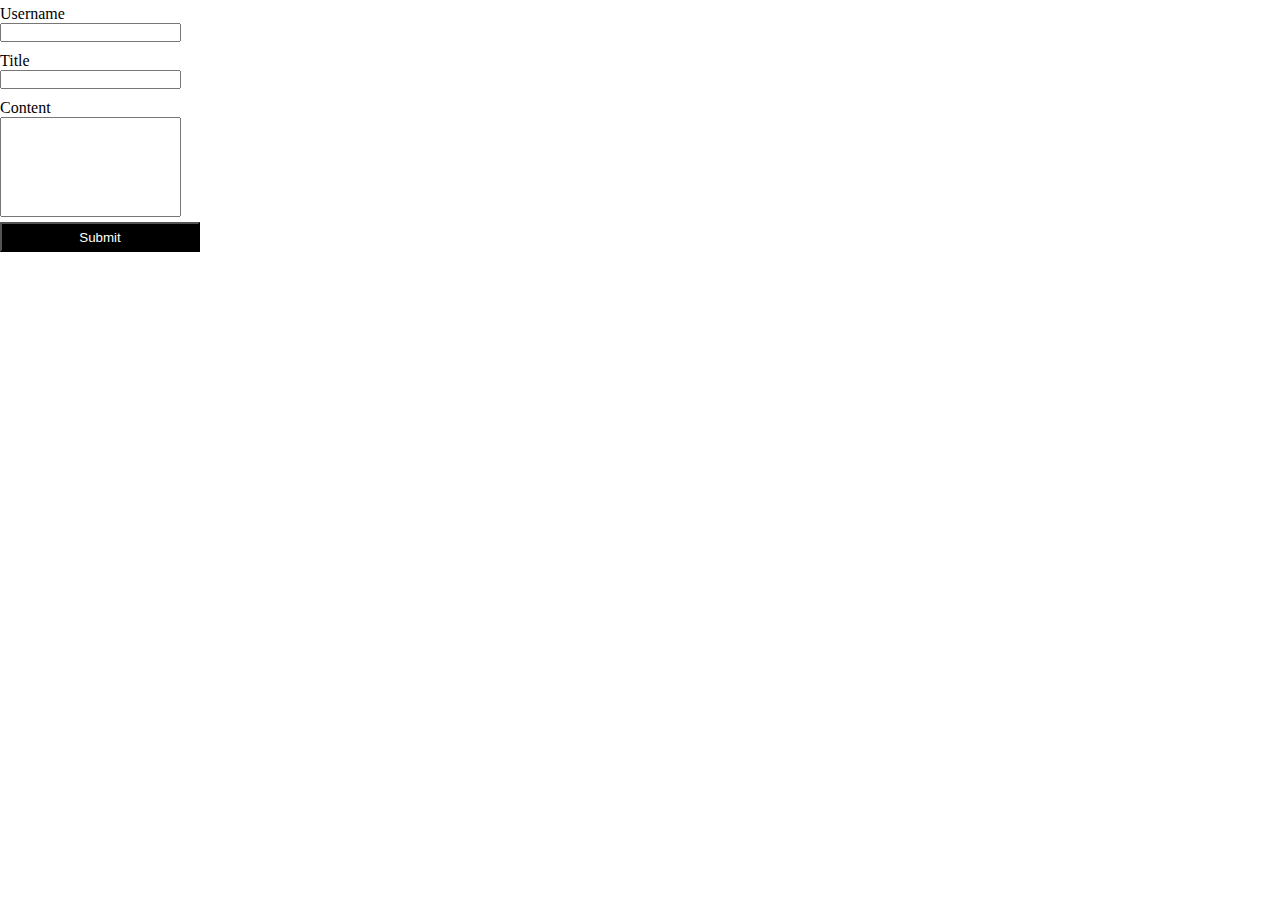
==== index.html @ 23274c31 "Submitted form redirectss to posts page" ====
<!DOCTYPE html>
<html lang="en">
  <head>
    <meta charset="UTF-8" />
    <meta name="viewport" content="width=device-width, initial-scale=1.0" />
    <title>Ahmed's Personal Blog</title>
    <link rel="stylesheet" href="Assets/css/form.css" />
  </head>
  <body>
    <header></header>
    <form action="blog.html" method="post">
      <div class="blog-form">
        <label for="username">Username</label><br />
        <input id="username" name="username" type="text" />
      </div>
      <div class="blog-form">
        <label for="title">Title</label><br />
        <input id="title" name="title" type="text" />
      </div>
      <div class="blog-form">
        <label for="content">Content</label><br />
        <input id="content-input" name="content" type="text" />
      </div>
      <div id="submitBtn">
        <input id="submit" type="submit" value="Submit" />
      </div>
    </form>
    <footer></footer>
    <script src="./Assets/js/form.js"></script>
    <script src="./Assets/js/logic.js"></script>
  </body>
</html>
---- Assets/css/form.css ----
:root {
  --text-color: #000;
}

* {
  box-sizing: border-box;
  margin: 0;
  padding: 0;
}

.blog-form {
  padding: 5px 0;
}

#content-input {
  min-height: 100px;
}

#submitBtn input {
  background-color: #000;
  color: white;
  min-width: 200px;
  min-height: 30px;
}
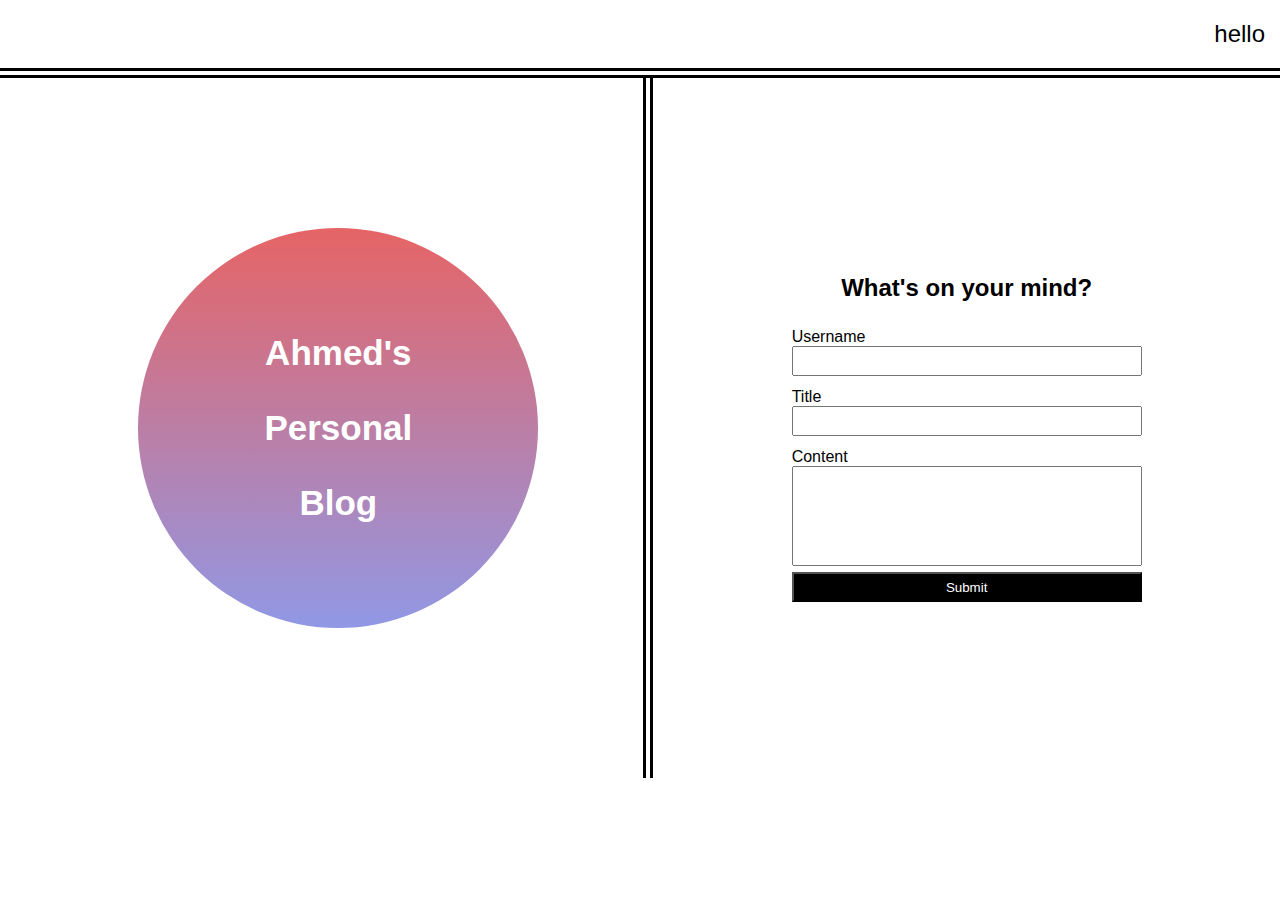
==== commit d92002b1: "Update code source to match mockup" ====
--- a/index.html
+++ b/index.html
@@ -5,26 +5,40 @@
     <meta name="viewport" content="width=device-width, initial-scale=1.0" />
     <title>Ahmed's Personal Blog</title>
     <link rel="stylesheet" href="Assets/css/form.css" />
+    <link rel="stylesheet" href="Assets/css/style.css" />
   </head>
   <body>
-    <header></header>
-    <form action="blog.html" method="post">
-      <div class="blog-form">
-        <label for="username">Username</label><br />
-        <input id="username" name="username" type="text" />
-      </div>
-      <div class="blog-form">
-        <label for="title">Title</label><br />
-        <input id="title" name="title" type="text" />
-      </div>
-      <div class="blog-form">
-        <label for="content">Content</label><br />
-        <input id="content-input" name="content" type="text" />
-      </div>
-      <div id="submitBtn">
-        <input id="submit" type="submit" value="Submit" />
-      </div>
-    </form>
+    <header id="header">
+      <button id="light-dark-mode">hello</button>
+    </header>
+    <section id="main-content">
+      <section id="logo">
+        <div class="circle"></div>
+        <h1>Ahmed's</h1>
+        <h1>Personal</h1>
+        <h1>Blog</h1>
+      </section>
+      <section id="blog-form">
+        <h2>What's on your mind?</h2>
+        <form action="blog.html" method="post">
+          <div class="blog-field">
+            <label for="username">Username</label><br />
+            <input id="username" name="username" type="text" />
+          </div>
+          <div class="blog-field">
+            <label for="title">Title</label><br />
+            <input id="title" name="title" type="text" />
+          </div>
+          <div class="blog-field">
+            <label for="content">Content</label><br />
+            <input id="content-input" name="content" type="text" />
+          </div>
+          <div id="submitBtn">
+            <input id="submit" type="submit" value="Submit" />
+          </div>
+        </form>
+      </section>
+    </section>
     <footer></footer>
     <script src="./Assets/js/form.js"></script>
     <script src="./Assets/js/logic.js"></script>
--- a/Assets/css/form.css
+++ b/Assets/css/form.css
@@ -8,8 +8,32 @@
   padding: 0;
 }
 
-.blog-form {
-  padding: 5px 0;
+body {
+  display: flex;
+  flex-wrap: wrap;
+  flex-direction: column;
+  font-family: 'Trebuchet MS', 'Lucida Sans Unicode', 'Lucida Grande', 'Lucida Sans', Arial,
+    sans-serif;
+}
+
+.blog-field {
+  padding: 6px 0;
+}
+
+.blog-field input {
+  width: 350px;
+  height: 30px;
+}
+
+#blog-form {
+  padding: 20px 15px;
+  display: flex;
+  flex-direction: column;
+  align-items: center;
+}
+
+#blog-form h2 {
+  padding: 20px 0;
 }
 
 #content-input {
@@ -19,6 +43,37 @@
 #submitBtn input {
   background-color: #000;
   color: white;
-  min-width: 200px;
+  min-width: 350px;
   min-height: 30px;
 }
+
+@media screen and (min-width: 768px) {
+  #blog-form {
+    padding: 20px 15px;
+    display: flex;
+    flex-direction: column;
+    flex-wrap: wrap;
+    justify-content: center;
+  }
+}
+
+@media screen and (min-width: 1440px) {
+  .blog-field input {
+    width: 550px;
+    height: 30px;
+  }
+
+  #blog-form {
+    padding: 20px 15px;
+    display: flex;
+    flex-direction: column;
+    flex-wrap: wrap;
+    justify-content: center;
+  }
+  #submitBtn input {
+    background-color: #000;
+    color: white;
+    min-width: 550px;
+    min-height: 30px;
+  }
+}
--- a/Assets/css/style.css
+++ b/Assets/css/style.css
@@ -0,0 +1,185 @@
+:root {
+  --text-color: #000;
+}
+
+* {
+  box-sizing: border-box;
+  margin: 0;
+  padding: 0;
+}
+
+body {
+  display: flex;
+  flex-wrap: wrap;
+  flex-direction: column;
+  font-family: 'Trebuchet MS', 'Lucida Sans Unicode', 'Lucida Grande', 'Lucida Sans', Arial,
+    sans-serif;
+}
+
+.circle {
+  width: 300px;
+  height: 300px;
+  border-radius: 50%; /* Makes the element a circle */
+  background: linear-gradient(#e66465, #9198e5);
+  /* background: linear-gradient(#a21c27, #000000);  */
+}
+
+#header {
+  padding: 20px 15px;
+  border-bottom: 10px double black;
+  display: flex;
+  flex-direction: row;
+  justify-content: flex-end;
+}
+
+#light-dark-mode {
+  background: none;
+  border: none;
+  font-size: 150%;
+  cursor: pointer;
+}
+
+#light-dark-mode.light {
+  background-color: #2ecc71;
+}
+
+#light-dark-mode.dark {
+  background-color: blue;
+}
+
+#logo {
+  padding: 20px 15px;
+  border-bottom: 10px double black;
+  display: flex;
+  flex-direction: column;
+  align-items: center;
+}
+
+#logo h1 {
+  color: white;
+  font-size: 35px;
+  position: absolute;
+}
+
+#logo h1:nth-child(2) {
+  margin-top: 50px;
+}
+
+#logo h1:nth-child(3) {
+  margin-top: 125px;
+}
+
+#logo h1:nth-child(4) {
+  margin-top: 200px;
+}
+
+/* Tablet Styles  */
+@media screen and (min-width: 768px) {
+  .circle {
+    width: 400px;
+    height: 400px;
+  }
+
+  #header {
+    flex-wrap: nowrap;
+  }
+
+  #main-content {
+    display: flex;
+    justify-content: space-evenly;
+    height: 700px;
+  }
+
+  #logo {
+    padding: 20px 90px 20px 15px;
+    border-right: 10px double black;
+    border-bottom: none;
+    justify-content: space-evenly;
+  }
+
+  #logo h1:nth-child(2) {
+    margin-top: -150px;
+  }
+
+  #logo h1:nth-child(3) {
+    margin-top: 0px;
+  }
+
+  #logo h1:nth-child(4) {
+    margin-top: 150px;
+  }
+}
+
+/* Desktop Styles  */
+@media screen and (min-width: 1100px) {
+  .circle {
+    width: 400px;
+    height: 400px;
+  }
+
+  #header {
+    flex-wrap: nowrap;
+  }
+
+  #main-content {
+    display: flex;
+    justify-content: space-evenly;
+    height: 700px;
+  }
+
+  #logo {
+    padding: 20px 105px 20px 15px;
+    border-right: 10px double black;
+    border-bottom: none;
+    justify-content: space-evenly;
+  }
+
+  #logo h1:nth-child(2) {
+    margin-top: -150px;
+  }
+
+  #logo h1:nth-child(3) {
+    margin-top: 0px;
+  }
+
+  #logo h1:nth-child(4) {
+    margin-top: 150px;
+  }
+}
+
+/* Extra Large Styles  */
+@media screen and (min-width: 1440px) {
+  .circle {
+    width: 400px;
+    height: 400px;
+  }
+
+  #header {
+    flex-wrap: nowrap;
+  }
+
+  #main-content {
+    display: flex;
+    justify-content: space-evenly;
+    height: 700px;
+  }
+
+  #logo {
+    padding: 20px 130px 20px 15px;
+    border-right: 10px double black;
+    border-bottom: none;
+    justify-content: space-evenly;
+  }
+
+  #logo h1:nth-child(2) {
+    margin-top: -150px;
+  }
+
+  #logo h1:nth-child(3) {
+    margin-top: 0px;
+  }
+
+  #logo h1:nth-child(4) {
+    margin-top: 150px;
+  }
+}
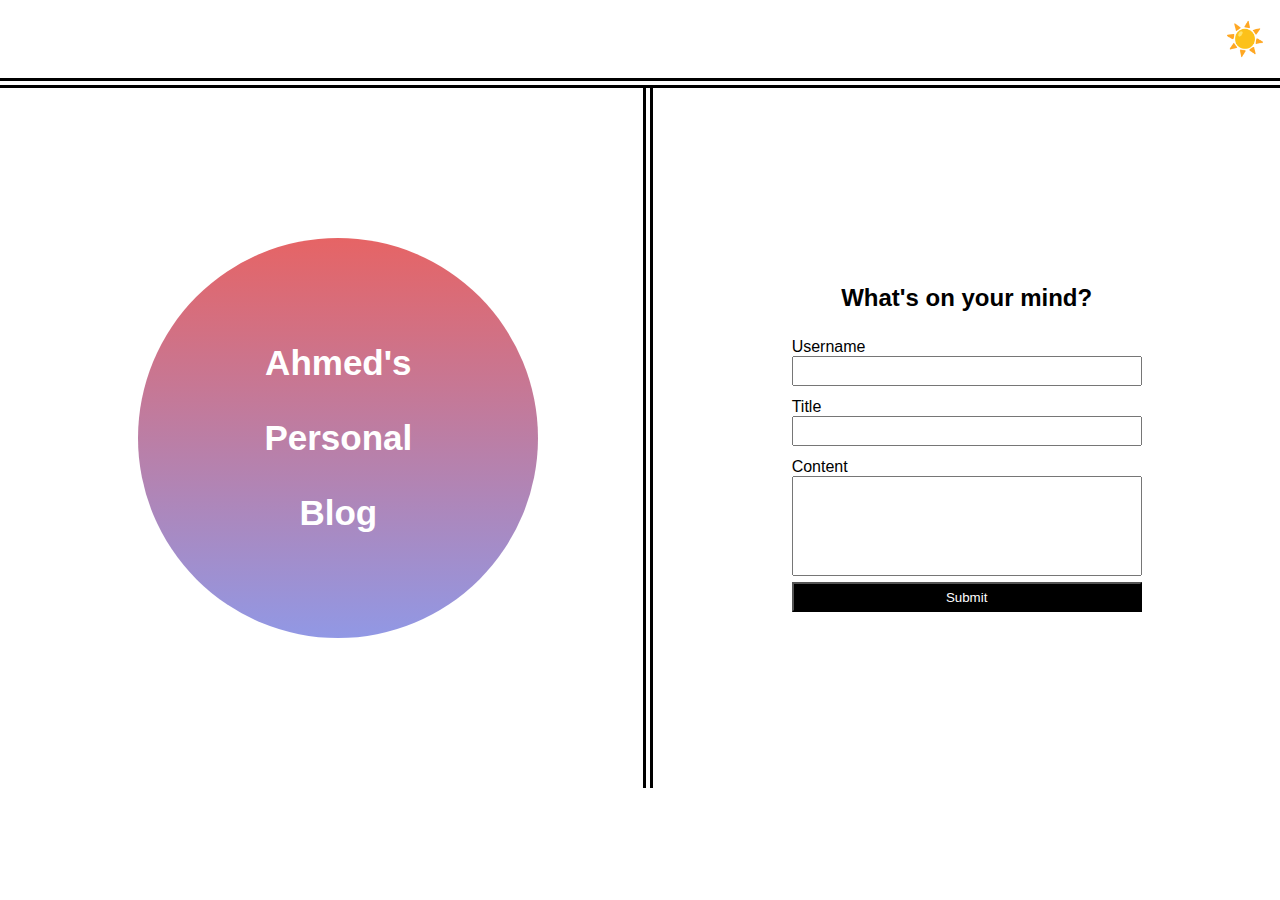
==== commit b0b0d8a9: "light and dark mode toggle switch setup on main page" ====
--- a/index.html
+++ b/index.html
@@ -9,7 +9,7 @@
   </head>
   <body>
     <header id="header">
-      <button id="light-dark-mode">hello</button>
+      <button data-theme="light" id="light-dark-mode">☀️</button>
     </header>
     <section id="main-content">
       <section id="logo">
--- a/Assets/css/form.css
+++ b/Assets/css/form.css
@@ -70,6 +70,7 @@
     flex-wrap: wrap;
     justify-content: center;
   }
+
   #submitBtn input {
     background-color: #000;
     color: white;
--- a/Assets/css/style.css
+++ b/Assets/css/style.css
@@ -1,5 +1,6 @@
 :root {
-  --text-color: #000;
+  --light-border: 10px double #000;
+  --dark-border: 10px double #fff;
 }
 
 * {
@@ -14,7 +15,12 @@
   flex-direction: column;
   font-family: 'Trebuchet MS', 'Lucida Sans Unicode', 'Lucida Grande', 'Lucida Sans', Arial,
     sans-serif;
+  background-color: #fff;
 }
+
+/* body[data-theme='dark'] {
+  --background-color: #000000;
+} */
 
 .circle {
   width: 300px;
@@ -26,7 +32,7 @@
 
 #header {
   padding: 20px 15px;
-  border-bottom: 10px double black;
+  border-bottom: 10px double #000;
   display: flex;
   flex-direction: row;
   justify-content: flex-end;
@@ -35,21 +41,13 @@
 #light-dark-mode {
   background: none;
   border: none;
-  font-size: 150%;
+  font-size: 200%;
   cursor: pointer;
-}
-
-#light-dark-mode.light {
-  background-color: #2ecc71;
-}
-
-#light-dark-mode.dark {
-  background-color: blue;
 }
 
 #logo {
   padding: 20px 15px;
-  border-bottom: 10px double black;
+  border-bottom: 10px double #000;
   display: flex;
   flex-direction: column;
   align-items: center;
@@ -92,7 +90,7 @@
 
   #logo {
     padding: 20px 90px 20px 15px;
-    border-right: 10px double black;
+    border-right: 10px double #000;
     border-bottom: none;
     justify-content: space-evenly;
   }
@@ -129,7 +127,7 @@
 
   #logo {
     padding: 20px 105px 20px 15px;
-    border-right: 10px double black;
+    border-right: 10px double #000;
     border-bottom: none;
     justify-content: space-evenly;
   }
@@ -166,7 +164,7 @@
 
   #logo {
     padding: 20px 130px 20px 15px;
-    border-right: 10px double black;
+    border-right: 10px double #000;
     border-bottom: none;
     justify-content: space-evenly;
   }
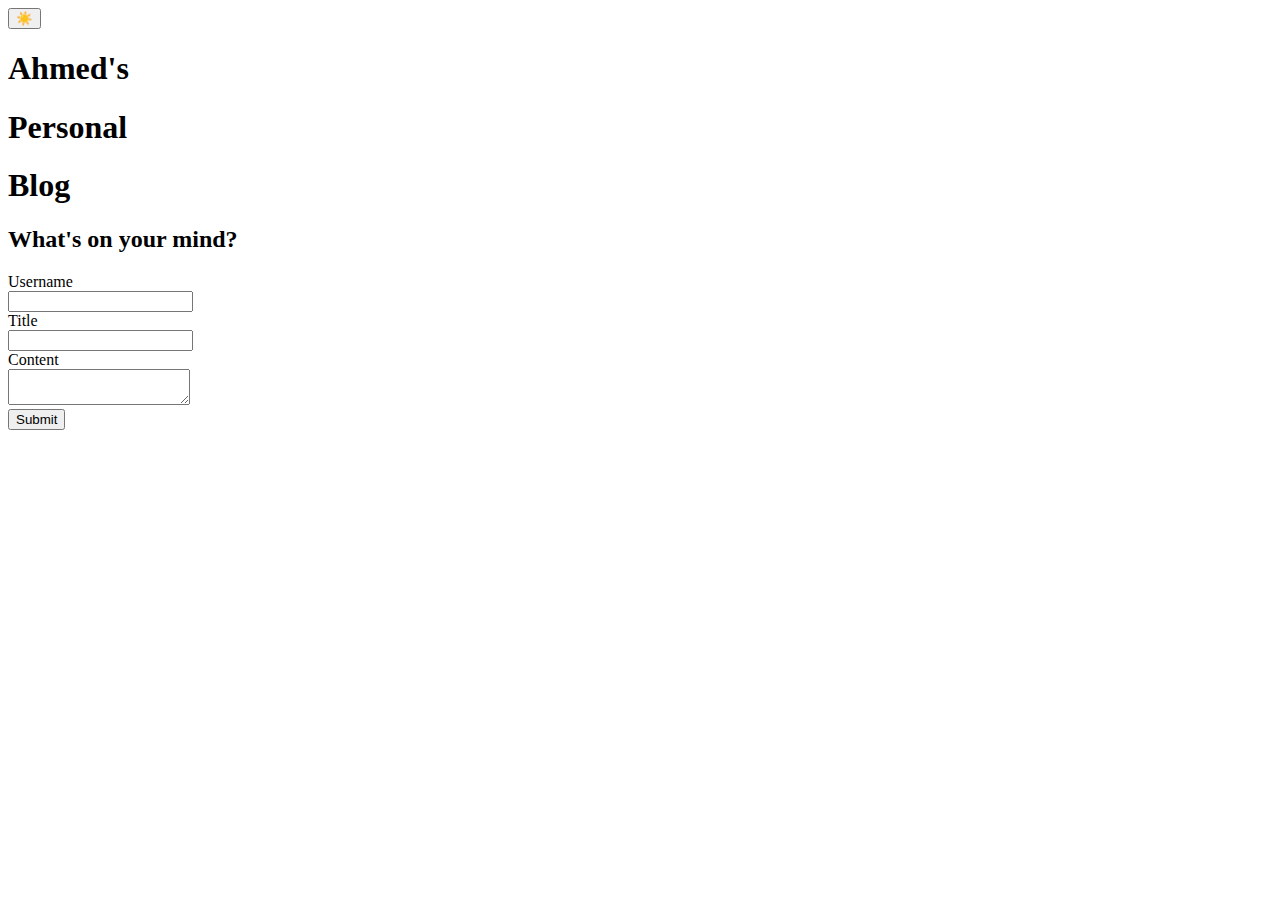
==== commit 9e93e6e5: "light and dark mode toggle switch setup on main page" ====
--- a/index.html
+++ b/index.html
@@ -4,43 +4,45 @@
     <meta charset="UTF-8" />
     <meta name="viewport" content="width=device-width, initial-scale=1.0" />
     <title>Ahmed's Personal Blog</title>
-    <link rel="stylesheet" href="Assets/css/form.css" />
-    <link rel="stylesheet" href="Assets/css/style.css" />
+    <link rel="stylesheet" href="assets/css/style.css" />
+    <link rel="stylesheet" href="assets/css/form.css" />
   </head>
-  <body>
-    <header id="header">
-      <button data-theme="light" id="light-dark-mode">☀️</button>
+  <body class="container">
+    <!-- <div class="container"> -->
+    <header class="header">
+      <button data-theme="light" class="modeBtn">☀️</button>
     </header>
-    <section id="main-content">
-      <section id="logo">
+    <section class="main-content">
+      <section class="logo">
         <div class="circle"></div>
         <h1>Ahmed's</h1>
         <h1>Personal</h1>
         <h1>Blog</h1>
       </section>
-      <section id="blog-form">
+      <section class="blog-form">
         <h2>What's on your mind?</h2>
         <form action="blog.html" method="post">
-          <div class="blog-field">
+          <div class="blog-fields">
             <label for="username">Username</label><br />
             <input id="username" name="username" type="text" />
           </div>
-          <div class="blog-field">
+          <div class="blog-fields">
             <label for="title">Title</label><br />
             <input id="title" name="title" type="text" />
           </div>
-          <div class="blog-field">
+          <div class="blog-fields">
             <label for="content">Content</label><br />
-            <input id="content-input" name="content" type="text" />
+            <textarea id="content-text" name="content" type="text"></textarea>
           </div>
-          <div id="submitBtn">
+          <div class="submitBtn">
             <input id="submit" type="submit" value="Submit" />
           </div>
         </form>
       </section>
     </section>
     <footer></footer>
-    <script src="./Assets/js/form.js"></script>
-    <script src="./Assets/js/logic.js"></script>
+    <!-- </div> -->
+    <script src="./assets/js/form.js"></script>
+    <script src="./assets/js/logic.js"></script>
   </body>
 </html>
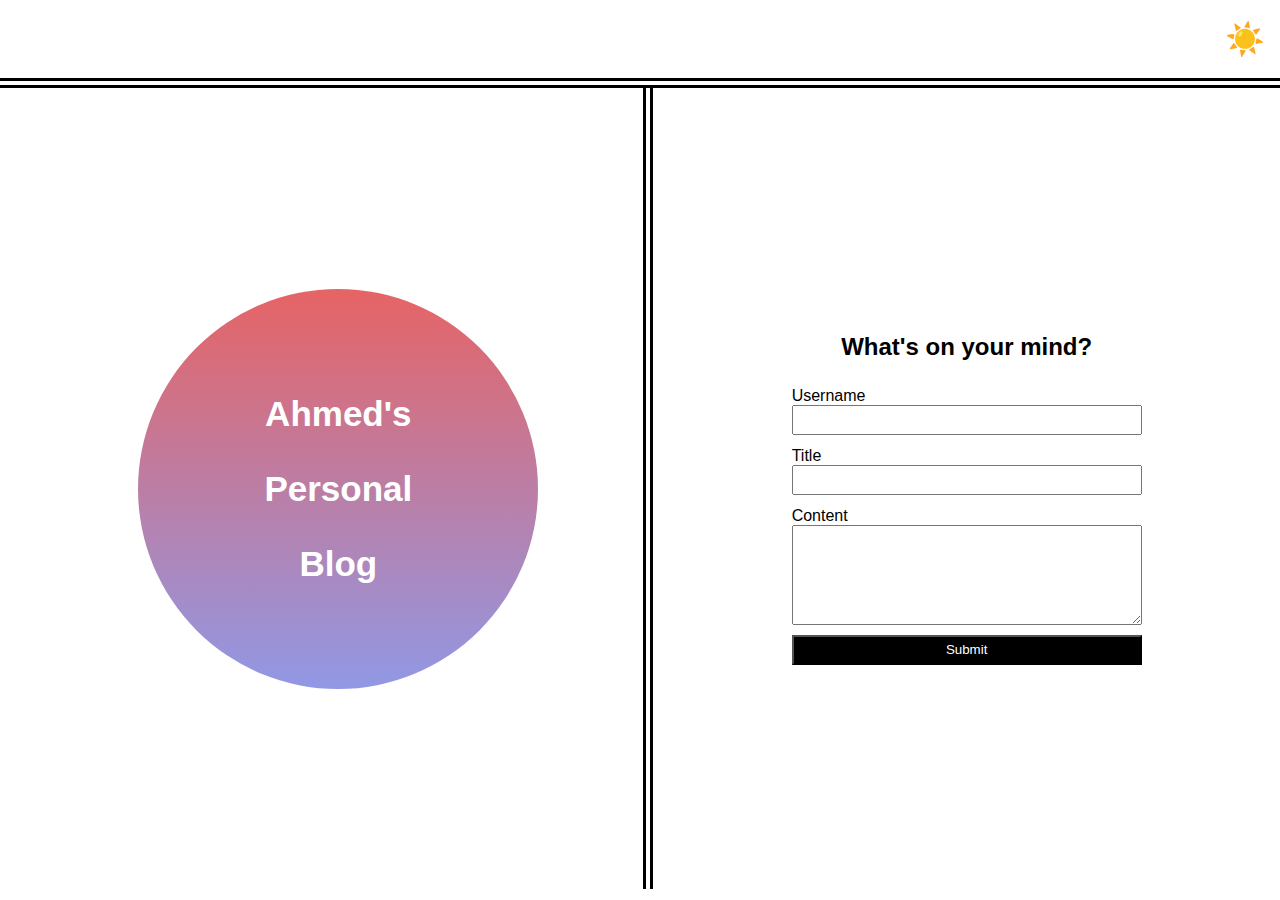
==== commit a0aa3d2b: "blog post data stored in localStorage" ====
--- a/index.html
+++ b/index.html
@@ -8,7 +8,6 @@
     <link rel="stylesheet" href="assets/css/form.css" />
   </head>
   <body class="container">
-    <!-- <div class="container"> -->
     <header class="header">
       <button data-theme="light" class="modeBtn">☀️</button>
     </header>
@@ -32,16 +31,15 @@
           </div>
           <div class="blog-fields">
             <label for="content">Content</label><br />
-            <textarea id="content-text" name="content" type="text"></textarea>
+            <textarea id="content" name="content" type="text"></textarea>
           </div>
           <div class="submitBtn">
-            <input id="submit" type="submit" value="Submit" />
+            <button id="submit">Submit</button>
           </div>
         </form>
       </section>
     </section>
     <footer></footer>
-    <!-- </div> -->
     <script src="./assets/js/form.js"></script>
     <script src="./assets/js/logic.js"></script>
   </body>
--- a/assets/css/style.css
+++ b/assets/css/style.css
@@ -0,0 +1,203 @@
+* {
+  box-sizing: border-box;
+  margin: 0;
+  padding: 0;
+}
+
+body {
+  display: flex;
+  flex-wrap: wrap;
+  flex-direction: column;
+  font-family: 'Trebuchet MS', 'Lucida Sans Unicode', 'Lucida Grande', 'Lucida Sans', Arial,
+    sans-serif;
+  background-color: #fff;
+}
+
+.circle {
+  width: 300px;
+  height: 300px;
+  border-radius: 50%;
+  background: linear-gradient(#e66465, #9198e5);
+}
+
+.header {
+  padding: 20px 15px;
+  border-bottom: 10px double #000;
+  display: flex;
+  flex-direction: row;
+  justify-content: flex-end;
+}
+
+.modeBtn {
+  background: none;
+  border: none;
+  font-size: 200%;
+  cursor: pointer;
+}
+
+.logo {
+  padding: 20px 15px;
+  border-bottom: 10px double #000;
+  display: flex;
+  flex-direction: column;
+  align-items: center;
+}
+
+.logo h1 {
+  color: white;
+  font-size: 35px;
+  position: absolute;
+}
+
+.logo h1:nth-child(2) {
+  margin-top: 50px;
+}
+
+.logo h1:nth-child(3) {
+  margin-top: 125px;
+}
+
+.logo h1:nth-child(4) {
+  margin-top: 200px;
+}
+
+/* Dark Mode */
+.dark {
+  background-color: #222;
+}
+
+.dark .circle {
+  background: linear-gradient(#d10000, #000000);
+}
+
+.dark .header {
+  border-bottom: 10px double #fff;
+}
+
+.dark .logo {
+  border-bottom: 10px double #fff;
+}
+
+.dark h1 {
+  color: #222;
+  font-size: 35px;
+  position: absolute;
+}
+
+.dark .blog-form {
+  color: #fff;
+}
+
+/* Tablet Styles  */
+@media screen and (min-width: 768px) {
+  .circle {
+    width: 400px;
+    height: 400px;
+  }
+
+  .header {
+    flex-wrap: nowrap;
+  }
+
+  .main-content {
+    display: flex;
+    justify-content: space-evenly;
+    height: 89vh;
+  }
+
+  .logo {
+    padding: 20px 90px 20px 15px;
+    border-right: 10px double #000;
+    border-bottom: none;
+    justify-content: space-evenly;
+  }
+
+  .dark .logo {
+    border-right: 10px double #fff;
+    border-bottom: none;
+  }
+
+  .logo h1:nth-child(2) {
+    margin-top: -150px;
+  }
+
+  .logo h1:nth-child(3) {
+    margin-top: 0px;
+  }
+
+  .logo h1:nth-child(4) {
+    margin-top: 150px;
+  }
+}
+
+/* Desktop Styles  */
+@media screen and (min-width: 1100px) {
+  .circle {
+    width: 400px;
+    height: 400px;
+  }
+
+  .header {
+    flex-wrap: nowrap;
+  }
+
+  .main-content {
+    display: flex;
+    justify-content: space-evenly;
+  }
+
+  .logo {
+    padding: 20px 105px 20px 15px;
+    border-right: 10px double #000;
+    border-bottom: none;
+    justify-content: space-evenly;
+  }
+
+  .logo h1:nth-child(2) {
+    margin-top: -150px;
+  }
+
+  .logo h1:nth-child(3) {
+    margin-top: 0px;
+  }
+
+  .logo h1:nth-child(4) {
+    margin-top: 150px;
+  }
+}
+
+/* Extra Large Styles  */
+@media screen and (min-width: 1440px) {
+  .circle {
+    width: 400px;
+    height: 400px;
+  }
+
+  .header {
+    flex-wrap: nowrap;
+  }
+
+  .main-content {
+    display: flex;
+    justify-content: space-evenly;
+  }
+
+  .logo {
+    padding: 20px 130px 20px 15px;
+    border-right: 10px double #000;
+    border-bottom: none;
+    justify-content: space-evenly;
+  }
+
+  .logo h1:nth-child(2) {
+    margin-top: -150px;
+  }
+
+  .logo h1:nth-child(3) {
+    margin-top: 0px;
+  }
+
+  .logo h1:nth-child(4) {
+    margin-top: 150px;
+  }
+}
--- a/assets/css/form.css
+++ b/assets/css/form.css
@@ -0,0 +1,101 @@
+* {
+  box-sizing: border-box;
+  margin: 0;
+  padding: 0;
+}
+
+body {
+  display: flex;
+  flex-wrap: wrap;
+  flex-direction: column;
+  font-family: 'Trebuchet MS', 'Lucida Sans Unicode', 'Lucida Grande', 'Lucida Sans', Arial,
+    sans-serif;
+}
+
+.blog-fields {
+  padding: 6px 0;
+}
+
+.blog-fields input {
+  width: 350px;
+  height: 30px;
+}
+
+.blog-fields textarea {
+  width: 350px;
+  min-height: 100px;
+  resize: vertical;
+  padding: 4px 0;
+  font-family: inherit;
+}
+
+.blog-form {
+  padding: 20px 15px;
+  display: flex;
+  flex-direction: column;
+  align-items: center;
+}
+
+.blog-form h2 {
+  padding: 20px 0;
+}
+
+.submitBtn button {
+  background-color: #000;
+  color: #fff;
+  min-width: 350px;
+  min-height: 30px;
+}
+
+/* Dark Mode */
+.dark .blog-fields input,
+.dark .blog-fields textarea {
+  background-color: #222;
+  border: 1px solid #fff;
+  color: #fff;
+  border-radius: 4px;
+}
+
+.dark .submitBtn button {
+  background-color: #fff;
+  color: #222;
+}
+
+@media screen and (min-width: 768px) {
+  .blog-form {
+    padding: 20px 15px;
+    display: flex;
+    flex-direction: column;
+    flex-wrap: wrap;
+    justify-content: center;
+  }
+}
+
+@media screen and (min-width: 1440px) {
+  .blog-fields input,
+  .blog-fields textarea {
+    width: 550px;
+    height: 30px;
+  }
+
+  .blog-form {
+    padding: 20px 15px;
+    display: flex;
+    flex-direction: column;
+    flex-wrap: wrap;
+    justify-content: center;
+  }
+
+  .submitBtn button {
+    background-color: #000;
+    color: white;
+    min-width: 550px;
+    min-height: 30px;
+  }
+
+  .dark .blog-fields input,
+  .dark .blog-fields input {
+    width: 550px;
+    height: 30px;
+  }
+}
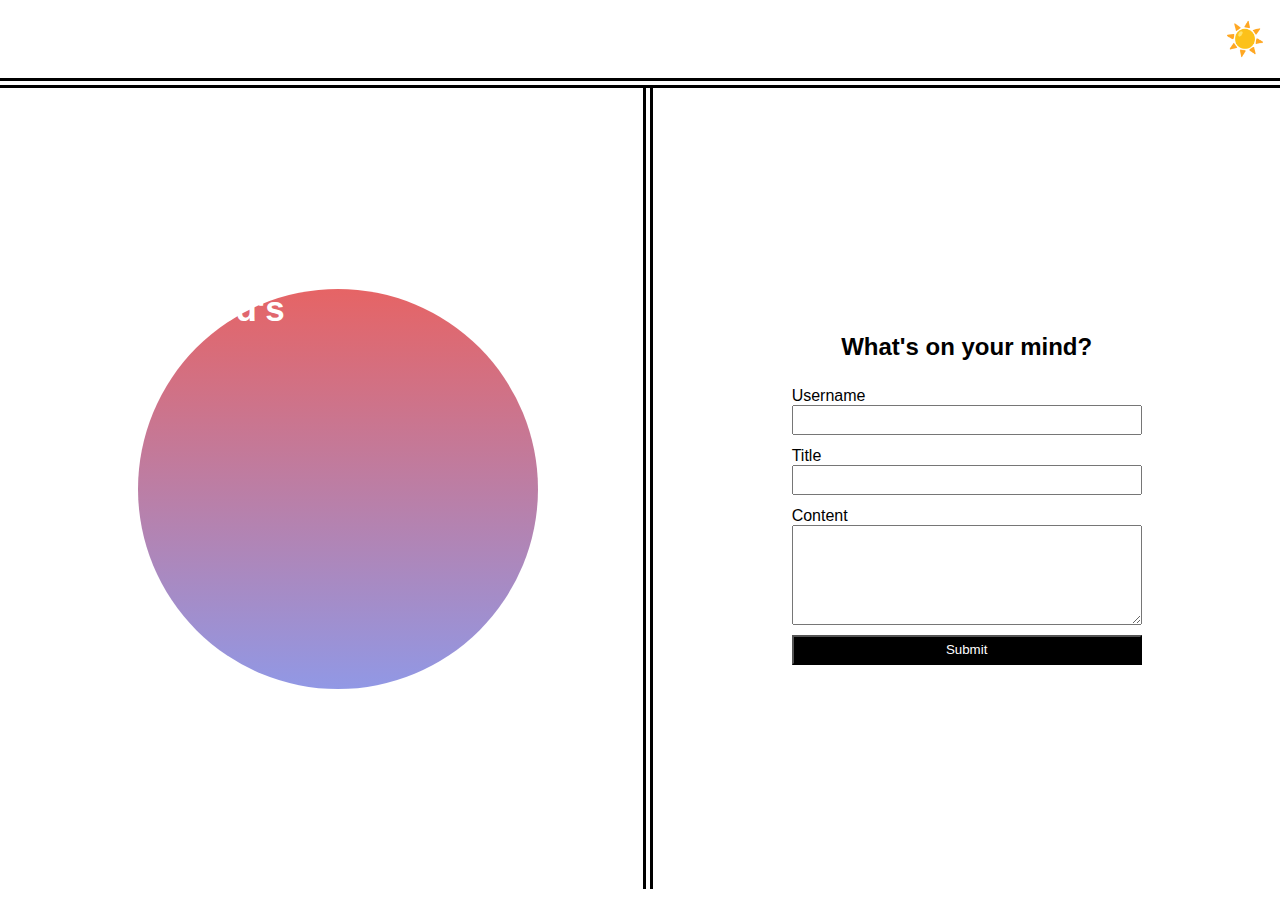
==== commit 07ba6509: "main content presents list of blog posts" ====
--- a/index.html
+++ b/index.html
@@ -13,14 +13,15 @@
     </header>
     <section class="main-content">
       <section class="logo">
-        <div class="circle"></div>
-        <h1>Ahmed's</h1>
-        <h1>Personal</h1>
-        <h1>Blog</h1>
+        <div class="circle">
+          <h1>Ahmed's</h1>
+          <h1>Personal</h1>
+          <h1>Blog</h1>
+        </div>
       </section>
       <section class="blog-form">
         <h2>What's on your mind?</h2>
-        <form action="blog.html" method="post">
+        <form class="form-inputs" action="blog.html" method="post">
           <div class="blog-fields">
             <label for="username">Username</label><br />
             <input id="username" name="username" type="text" />
--- a/assets/css/style.css
+++ b/assets/css/style.css
@@ -44,7 +44,7 @@
 }
 
 .logo h1 {
-  color: white;
+  color: #fff;
   font-size: 35px;
   position: absolute;
 }
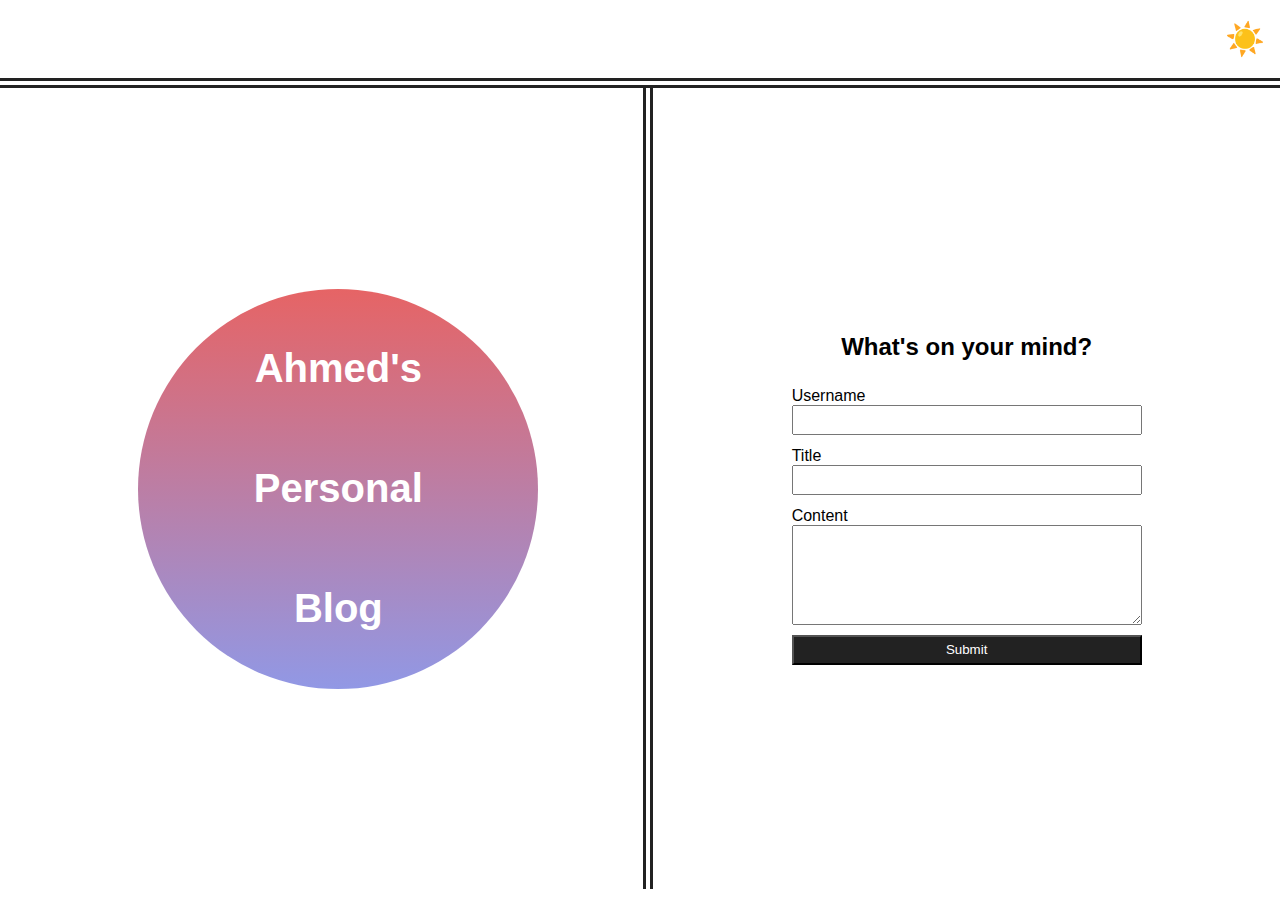
==== commit 6b9b56b7: "add comments to files and update readme.md" ====
--- a/index.html
+++ b/index.html
@@ -9,9 +9,11 @@
   </head>
   <body class="container">
     <header class="header">
+      <!-- mode button -->
       <button data-theme="light" class="modeBtn">☀️</button>
     </header>
     <section class="main-content">
+      <!-- logo of circle and name of blog -->
       <section class="logo">
         <div class="circle">
           <h1>Ahmed's</h1>
@@ -20,6 +22,7 @@
         </div>
       </section>
       <section class="blog-form">
+        <!-- form -->
         <h2>What's on your mind?</h2>
         <form class="form-inputs" action="blog.html" method="post">
           <div class="blog-fields">
--- a/assets/css/style.css
+++ b/assets/css/style.css
@@ -1,3 +1,8 @@
+:root {
+  --light-color: #ffffff;
+  --dark-color: #222222;
+}
+
 * {
   box-sizing: border-box;
   margin: 0;
@@ -10,24 +15,31 @@
   flex-direction: column;
   font-family: 'Trebuchet MS', 'Lucida Sans Unicode', 'Lucida Grande', 'Lucida Sans', Arial,
     sans-serif;
-  background-color: #fff;
+  background-color: var(--light-color);
 }
 
+/* logo circle */
 .circle {
   width: 300px;
   height: 300px;
+  display: flex;
+  flex-direction: column;
+  justify-content: space-around;
+  align-items: center;
+  padding: 20px;
   border-radius: 50%;
   background: linear-gradient(#e66465, #9198e5);
 }
 
 .header {
   padding: 20px 15px;
-  border-bottom: 10px double #000;
+  border-bottom: 10px double var(--dark-color);
   display: flex;
   flex-direction: row;
   justify-content: flex-end;
 }
 
+/* mode button switches from light to dark theme */
 .modeBtn {
   background: none;
   border: none;
@@ -35,35 +47,23 @@
   cursor: pointer;
 }
 
+/* section of circle and h1 text */
 .logo {
   padding: 20px 15px;
-  border-bottom: 10px double #000;
+  border-bottom: 10px double var(--dark-color);
   display: flex;
   flex-direction: column;
   align-items: center;
 }
 
 .logo h1 {
-  color: #fff;
-  font-size: 35px;
-  position: absolute;
-}
-
-.logo h1:nth-child(2) {
-  margin-top: 50px;
-}
-
-.logo h1:nth-child(3) {
-  margin-top: 125px;
-}
-
-.logo h1:nth-child(4) {
-  margin-top: 200px;
+  color: var(--light-color);
+  font-size: 40px;
 }
 
 /* Dark Mode */
 .dark {
-  background-color: #222;
+  background-color: var(--dark-color);
 }
 
 .dark .circle {
@@ -71,21 +71,19 @@
 }
 
 .dark .header {
-  border-bottom: 10px double #fff;
+  border-bottom: 10px double var(--light-color);
 }
 
 .dark .logo {
-  border-bottom: 10px double #fff;
+  border-bottom: 10px double var(--light-color);
 }
 
 .dark h1 {
-  color: #222;
-  font-size: 35px;
-  position: absolute;
+  color: var(--dark-color);
 }
 
 .dark .blog-form {
-  color: #fff;
+  color: var(--light-color);
 }
 
 /* Tablet Styles  */
@@ -107,26 +105,14 @@
 
   .logo {
     padding: 20px 90px 20px 15px;
-    border-right: 10px double #000;
+    border-right: 10px double var(--dark-color);
     border-bottom: none;
     justify-content: space-evenly;
   }
 
   .dark .logo {
-    border-right: 10px double #fff;
+    border-right: 10px double var(--light-color);
     border-bottom: none;
-  }
-
-  .logo h1:nth-child(2) {
-    margin-top: -150px;
-  }
-
-  .logo h1:nth-child(3) {
-    margin-top: 0px;
-  }
-
-  .logo h1:nth-child(4) {
-    margin-top: 150px;
   }
 }
 
@@ -148,21 +134,9 @@
 
   .logo {
     padding: 20px 105px 20px 15px;
-    border-right: 10px double #000;
+    border-right: 10px double var(--dark-color);
     border-bottom: none;
     justify-content: space-evenly;
-  }
-
-  .logo h1:nth-child(2) {
-    margin-top: -150px;
-  }
-
-  .logo h1:nth-child(3) {
-    margin-top: 0px;
-  }
-
-  .logo h1:nth-child(4) {
-    margin-top: 150px;
   }
 }
 
@@ -184,20 +158,8 @@
 
   .logo {
     padding: 20px 130px 20px 15px;
-    border-right: 10px double #000;
+    border-right: 10px double var(--dark-color);
     border-bottom: none;
     justify-content: space-evenly;
   }
-
-  .logo h1:nth-child(2) {
-    margin-top: -150px;
-  }
-
-  .logo h1:nth-child(3) {
-    margin-top: 0px;
-  }
-
-  .logo h1:nth-child(4) {
-    margin-top: 150px;
-  }
 }
--- a/assets/css/form.css
+++ b/assets/css/form.css
@@ -1,3 +1,8 @@
+:root {
+  --light-color: #ffffff;
+  --dark-color: #222222;
+}
+
 * {
   box-sizing: border-box;
   margin: 0;
@@ -12,15 +17,18 @@
     sans-serif;
 }
 
+/* form fields. labels, inputs, and textarea */
 .blog-fields {
   padding: 6px 0;
 }
 
+/* specifically input from form */
 .blog-fields input {
   width: 350px;
   height: 30px;
 }
 
+/* text area from form */
 .blog-fields textarea {
   width: 350px;
   min-height: 100px;
@@ -29,6 +37,7 @@
   font-family: inherit;
 }
 
+/* section where form sits */
 .blog-form {
   padding: 20px 15px;
   display: flex;
@@ -36,13 +45,14 @@
   align-items: center;
 }
 
+/* form header */
 .blog-form h2 {
   padding: 20px 0;
 }
 
 .submitBtn button {
-  background-color: #000;
-  color: #fff;
+  background-color: var(--dark-color);
+  color: var(--light-color);
   min-width: 350px;
   min-height: 30px;
 }
@@ -50,15 +60,15 @@
 /* Dark Mode */
 .dark .blog-fields input,
 .dark .blog-fields textarea {
-  background-color: #222;
-  border: 1px solid #fff;
-  color: #fff;
+  background-color: var(--dark-color);
+  border: 1px solid var(--light-color);
+  color: var(--light-color);
   border-radius: 4px;
 }
 
 .dark .submitBtn button {
-  background-color: #fff;
-  color: #222;
+  background-color: var(--light-color);
+  color: var(--dark-color);
 }
 
 @media screen and (min-width: 768px) {
@@ -87,7 +97,7 @@
   }
 
   .submitBtn button {
-    background-color: #000;
+    background-color: var(--dark-color);
     color: white;
     min-width: 550px;
     min-height: 30px;
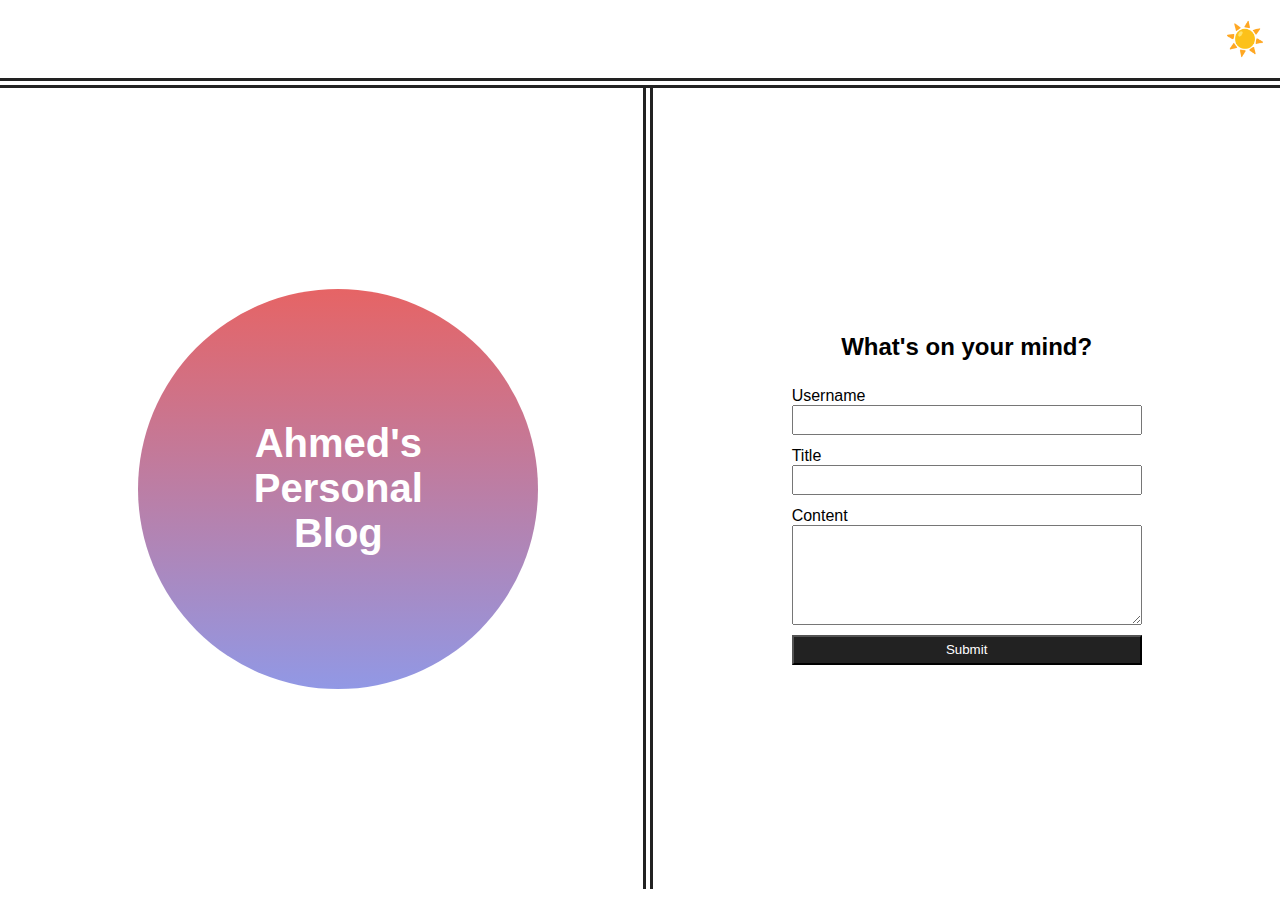
==== commit 9c7adf4c: "update footer removal, unused dependencies, and change code to allow clear" ====
--- a/index.html
+++ b/index.html
@@ -43,7 +43,6 @@
         </form>
       </section>
     </section>
-    <footer></footer>
     <script src="./assets/js/form.js"></script>
     <script src="./assets/js/logic.js"></script>
   </body>
--- a/assets/css/style.css
+++ b/assets/css/style.css
@@ -24,7 +24,7 @@
   height: 300px;
   display: flex;
   flex-direction: column;
-  justify-content: space-around;
+  justify-content: center;
   align-items: center;
   padding: 20px;
   border-radius: 50%;
@@ -67,7 +67,7 @@
 }
 
 .dark .circle {
-  background: linear-gradient(#d10000, #000000);
+  background: linear-gradient(#00d4ff, #020024);
 }
 
 .dark .header {
@@ -79,7 +79,7 @@
 }
 
 .dark h1 {
-  color: var(--dark-color);
+  color: var(--light-color);
 }
 
 .dark .blog-form {
